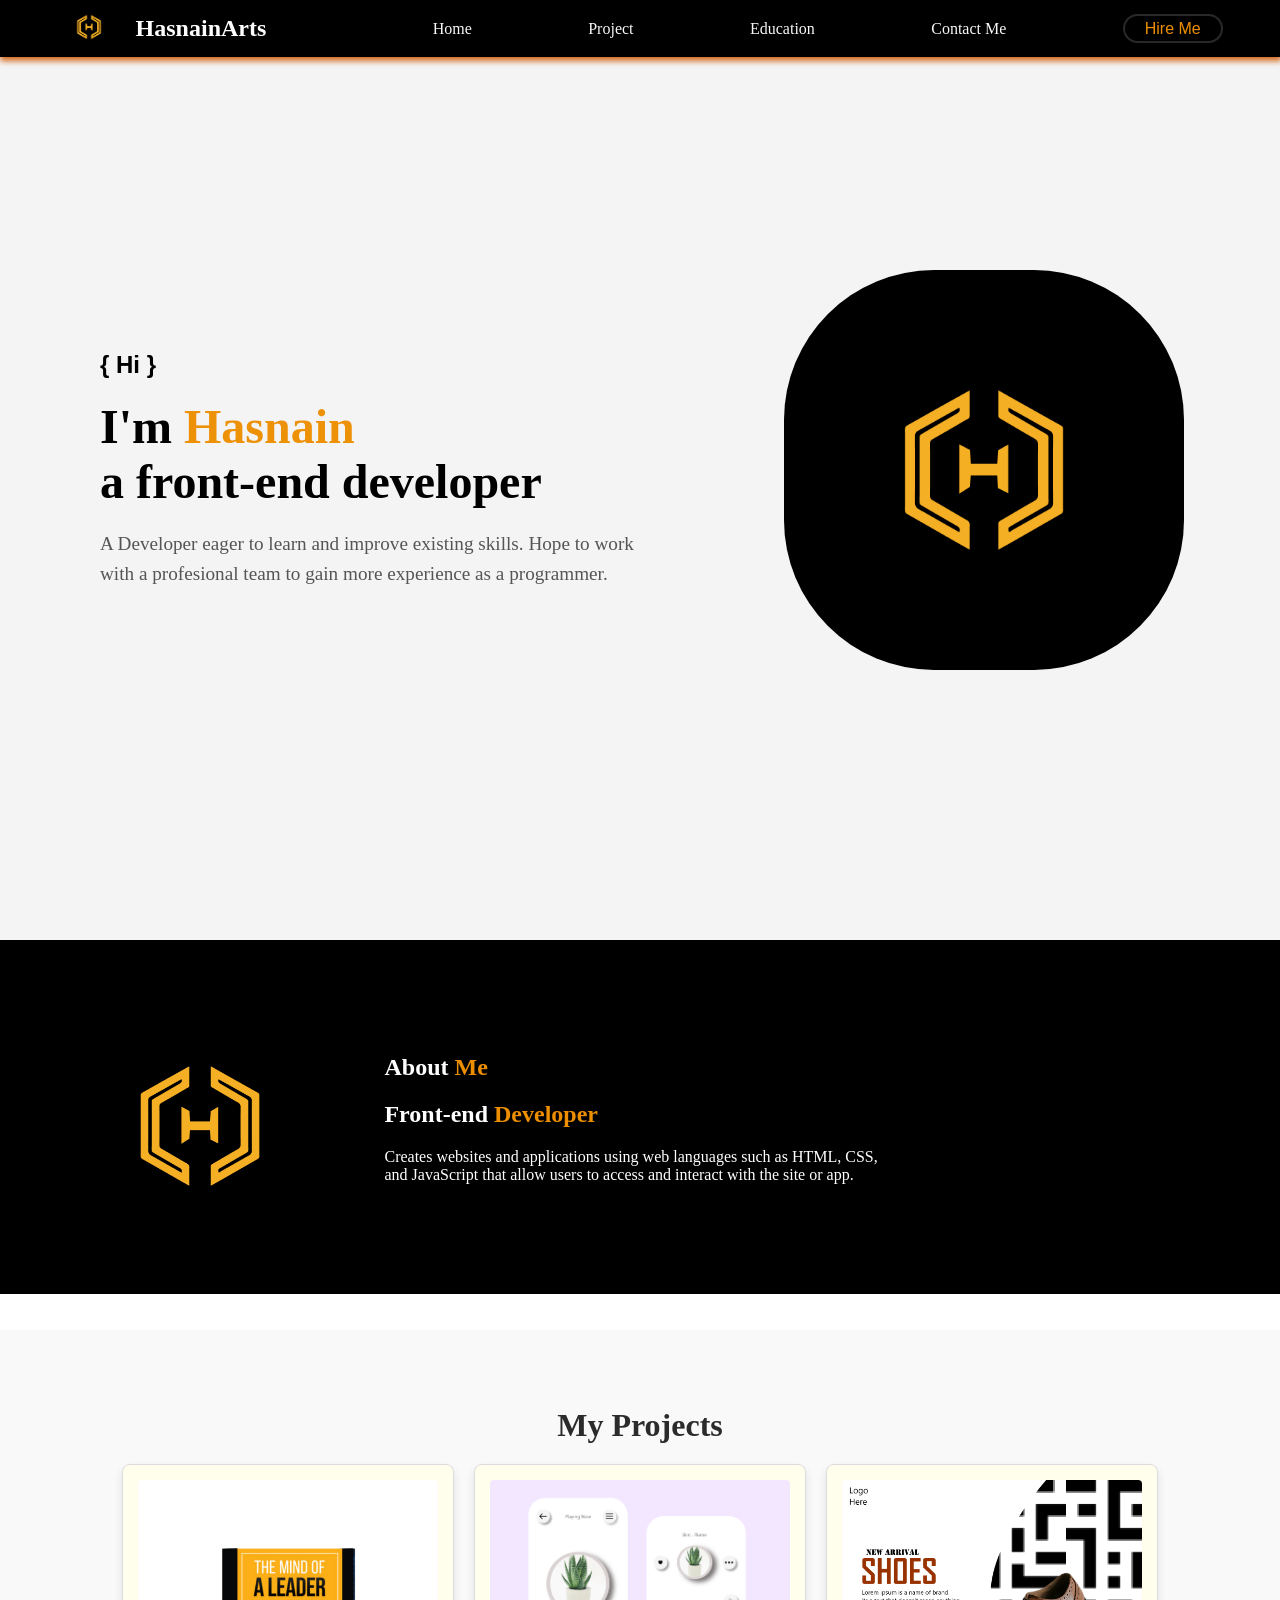
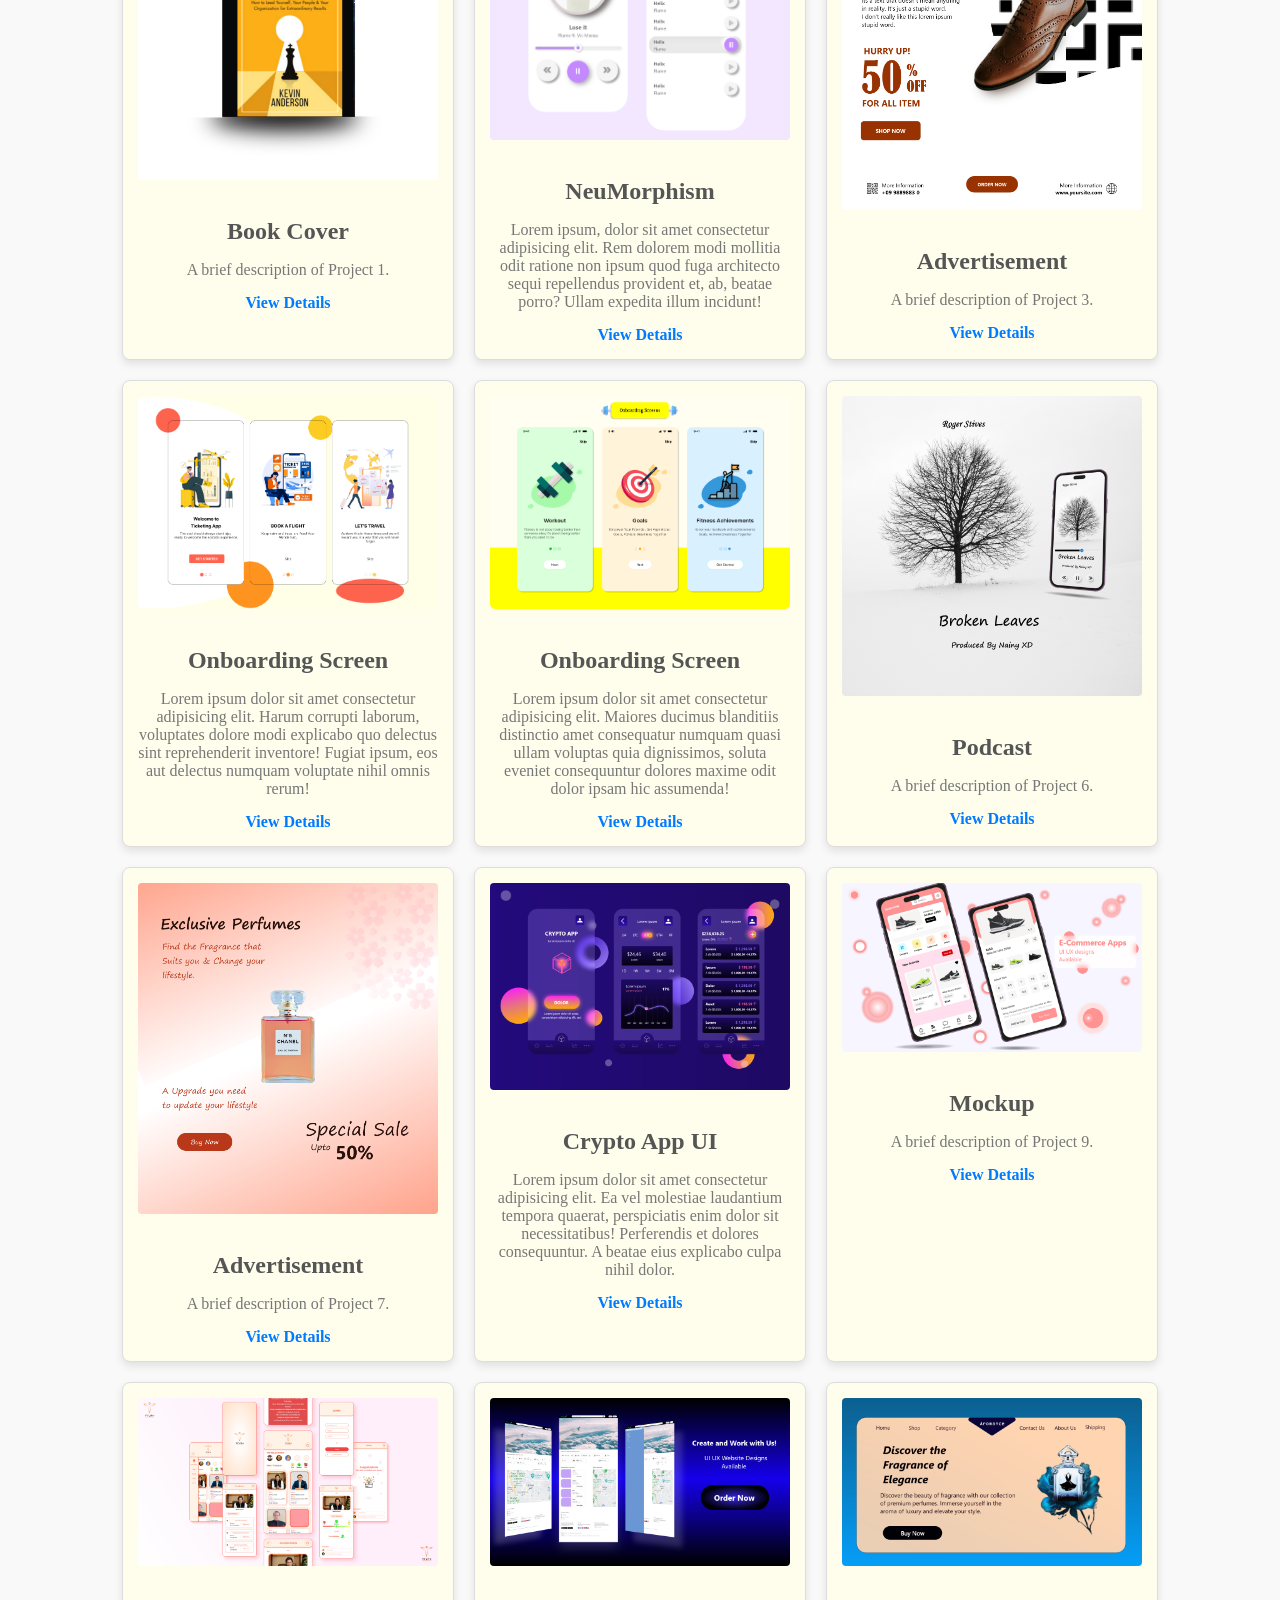
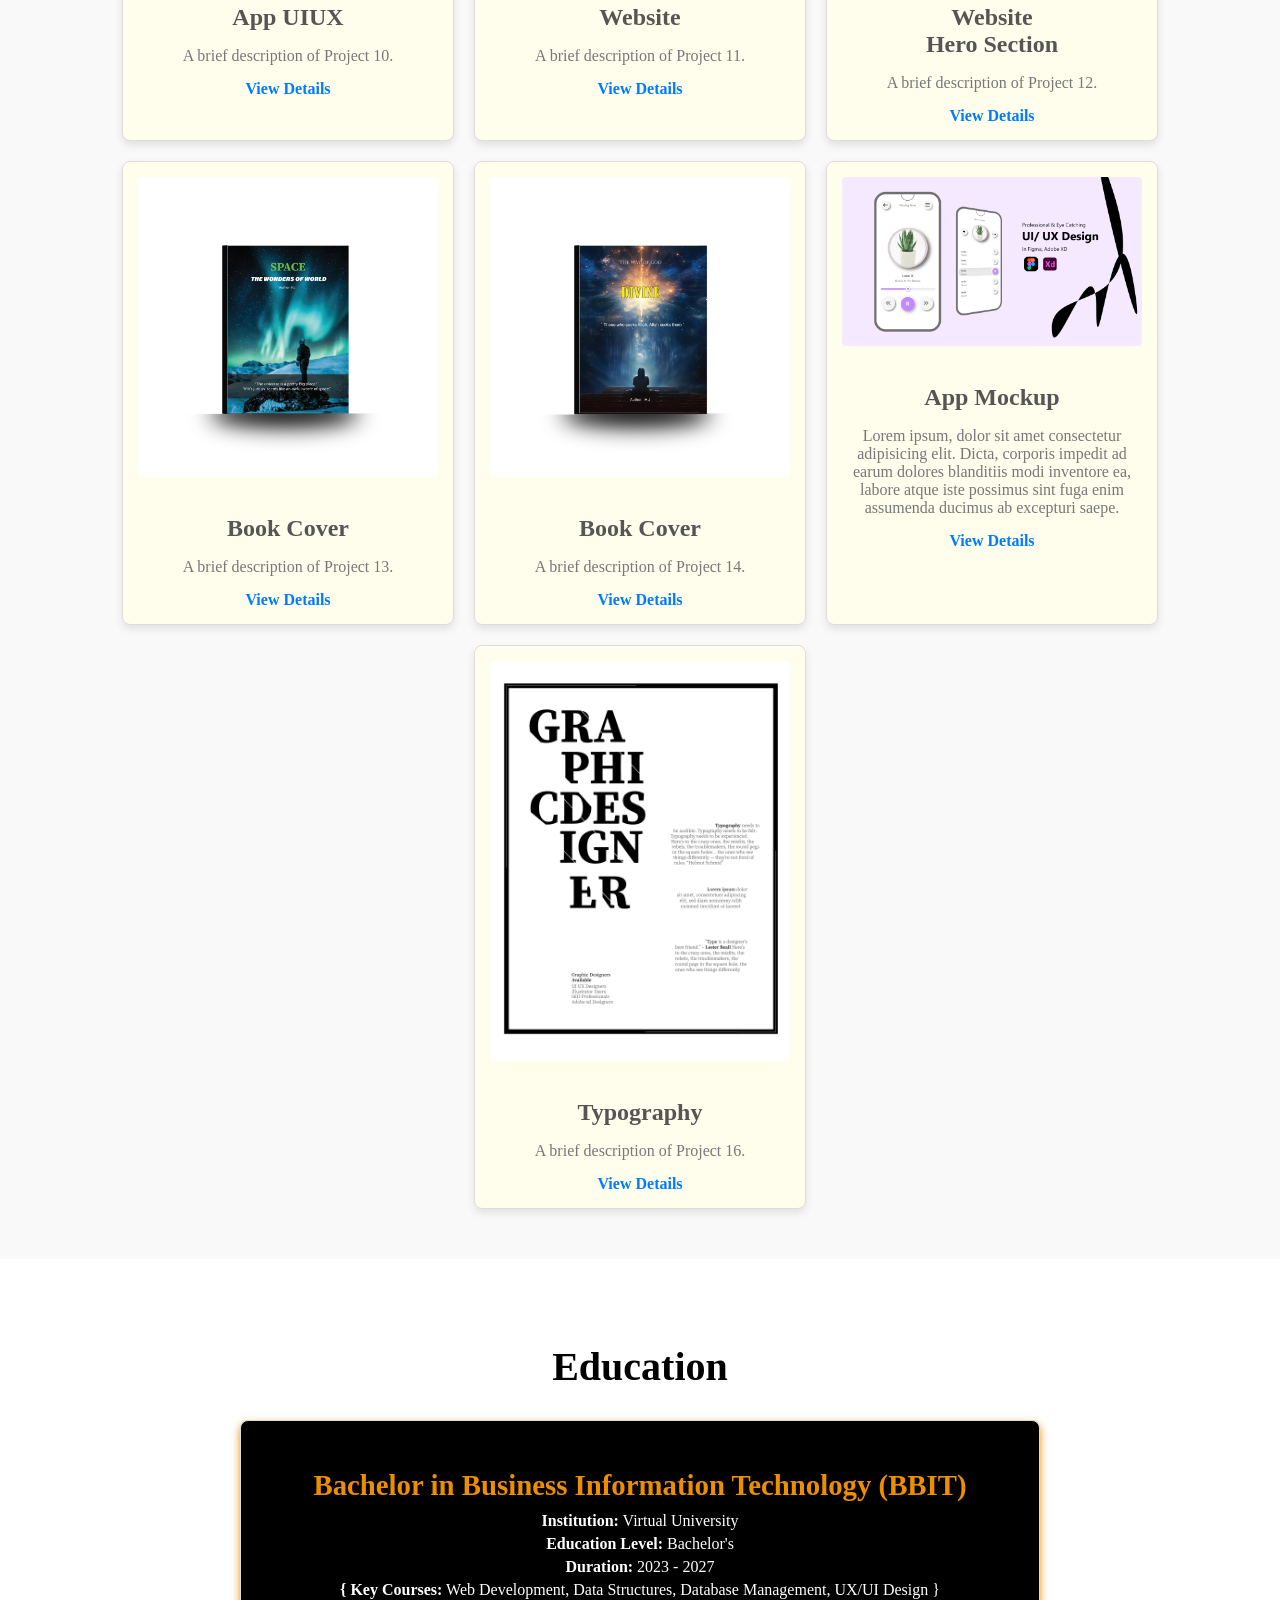
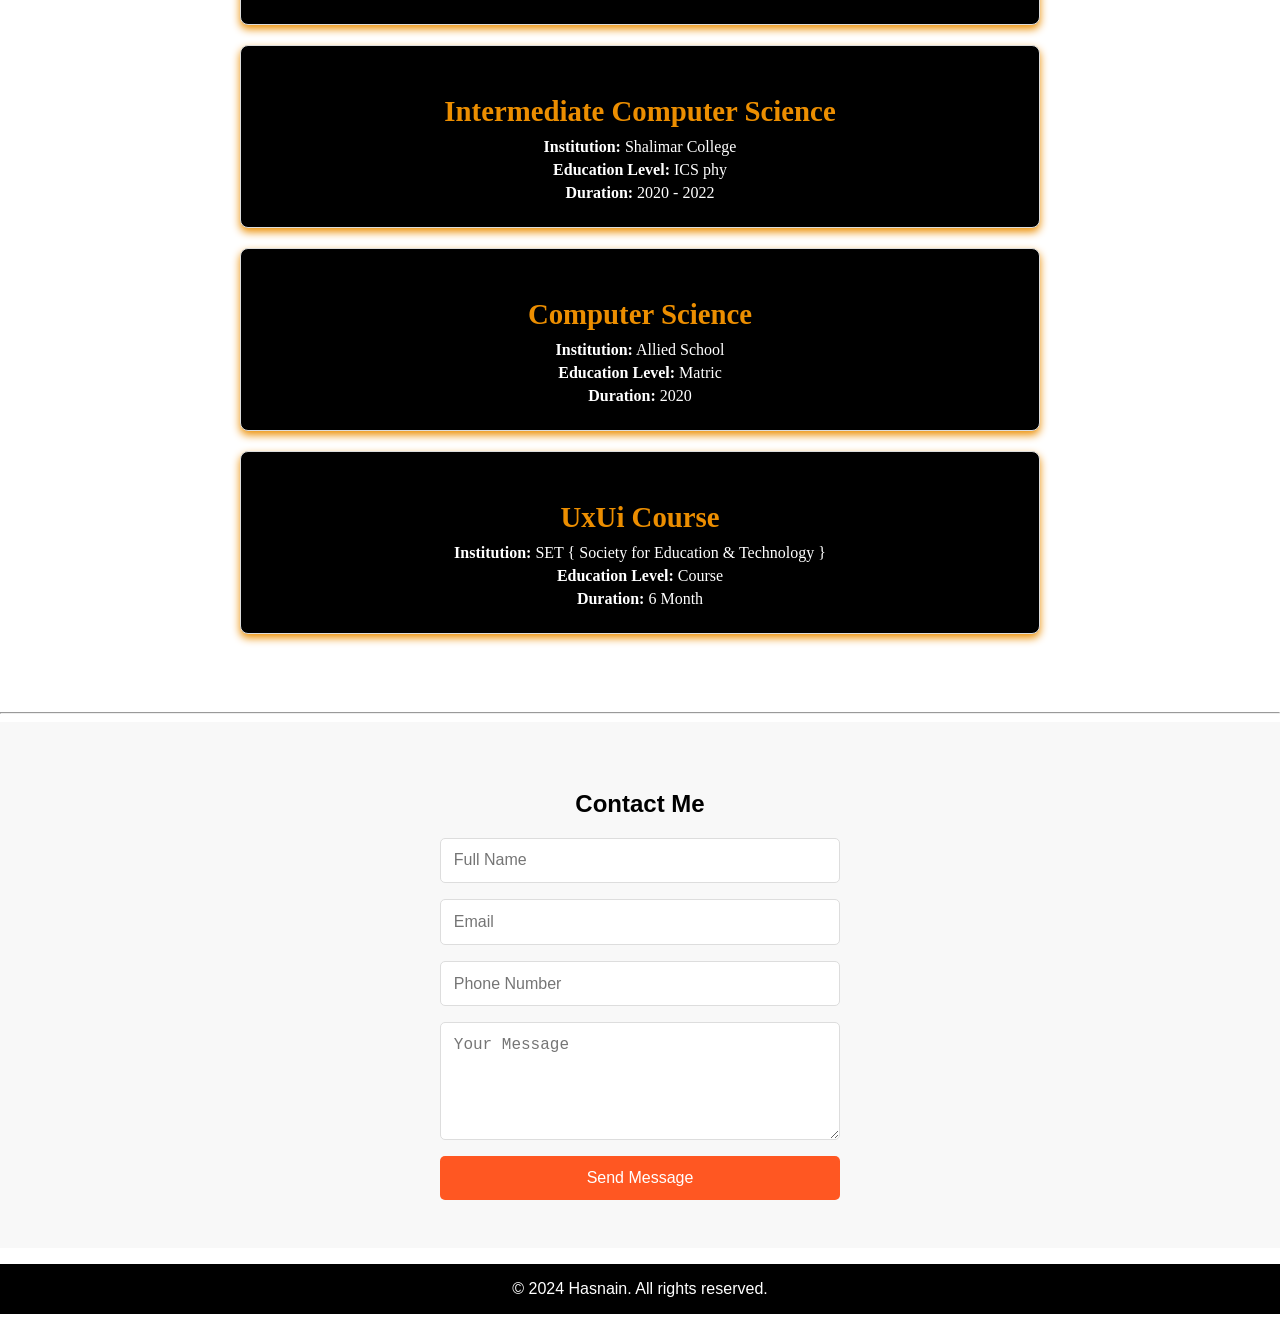
==== index.html @ d424af41 "Update and rename WebPortfolioComplete_index.html to index.html" ====
<!DOCTYPE html>
<html lang="en">
<head>
    <meta charset="UTF-8">
    <meta name="viewport" content="width=device-width, initial-scale=1.0">
    <title>CSS Level 1</title>
    <link rel="stylesheet" href="WebPortfolioComplete_style.html.css">
    
</head>


<body>
    
  <nav class="navbar">
        
        <a href="/practice.html"target="_main"> <img src="/images/Hasnain-Arts-logo.png" alt="logo" class="logo"
        ></a>
        
        <h1 style="margin-left: -100px;">HasnainArts </h1>

        <a id="home" href="#hero" style="margin-left: 50px;">Home</a>
        <a id="projectso" href="#projects">Project</a>
        <a id="educationo" href="#education">Education</a>
        <a id="Contactme" href="#contact">Contact Me</a>
        <button id="navbutton">Hire Me</button>
    
  </nav>

  <section class="hero" id="hero">
    <!-- Left Side Text -->
    <div class="hero-text"> 
        <h2>{ Hi }</h2>
        <h1>I'm <span id="name">Hasnain</span><br> a front-end developer</h1>
        <p>A Developer eager to learn and improve existing skills. Hope to work with a profesional team to gain more experience as a programmer.</p>
    </div>

<!-- Right Side Image -->
    <div class="hero-image">
        <img src="/images/Hasnain-Arts-logo.png" alt="Hero Image" height="50px" width="400px">
    </div>
</section>


<section class="section2">
 <br><br>
 <img src="/images/Hasnain-Arts-logo.png" id="sectionimg">

 <div class="section2text">
  <h1>About <span id="Me">Me</span></h1>
  <h1>Front-end <span id="Developer">Developer</span></h1>
  <p>Creates websites and applications using web languages such as HTML, CSS, and JavaScript that allow users to access and interact with the site or app.</p>
  <br>
  
 </div>
 <br><br>

</section>

<!-- <section class="about">
    <h2>About Me</h2>
    <p>Frontend Developer with a passion for creating visually appealing and user-friendly websites.</p>
</section> -->

<br><br>
<section id="projects">
    <h2>My Projects</h2>
    <div class="project-container">
        <!-- Project 1 -->
        <div class="project-card">
            <img src="/images/SPRK_default_preset_name_custom – 3.png" alt="Project 1">
            <h3>Book Cover</h3>
            <p>A brief description of Project 1.</p>
            <a href="https://example.com/project1" target="_blank">View Details</a>
        </div>
        <!-- Project 2 -->
        <div class="project-card">
            <img src="/images/NeuMorphism.png" alt="Project 2">
            <h3>NeuMorphism</h3>
            <p>Lorem ipsum, dolor sit amet consectetur adipisicing elit. Rem dolorem modi mollitia odit ratione non ipsum quod fuga architecto sequi repellendus provident et, ab, beatae porro? Ullam expedita illum incidunt!</p>
            <a href="https://example.com/project2" target="_blank">View Details</a>
        </div>
        <!-- Project 3 -->
        <div class="project-card">
            <img src="/images/Shoe Advertisement image.png" alt="Project 3">
            <h3>Advertisement</h3>
            <p>A brief description of Project 3.</p>
            <a href="https://example.com/project3" target="_blank">View Details</a>
        </div>
        <!-- Project 4 -->
<div class="project-card">
    <img src="/images/Onboarding Screen (3).png" alt="Project 4">
    <h3>Onboarding Screen</h3>
    <p>Lorem ipsum dolor sit amet consectetur adipisicing elit. Harum corrupti laborum, voluptates dolore modi explicabo quo delectus sint reprehenderit inventore! Fugiat ipsum, eos aut delectus numquam voluptate nihil omnis rerum!</p>
    <a href="https://example.com/project4" target="_blank">View Details</a>
</div>
<!-- Project 5 -->
<div class="project-card">
    <img src="/images/Onboarding Screen (2).png" alt="Project 5">
    <h3>Onboarding Screen</h3>
    <p>Lorem ipsum dolor sit amet consectetur adipisicing elit. Maiores ducimus blanditiis distinctio amet consequatur numquam quasi ullam voluptas quia dignissimos, soluta eveniet consequuntur dolores maxime odit dolor ipsam hic assumenda!</p>
    <a href="https://example.com/project5" target="_blank">View Details</a>
</div>
<!-- Project 6 -->
<div class="project-card">
    <img src="/images/Tree Podcast.png" alt="Project 6">
    <h3>Podcast</h3>
    <p>A brief description of Project 6.</p>
    <a href="https://example.com/project6" target="_blank">View Details</a>
</div>
 <!-- Additional Projects (7-16) -->
 <div class="project-card hidden">
    <img src="/images/Perfume Advertisement image.png" alt="Project 7">
    <h3>Advertisement</h3>
    <p>A brief description of Project 7.</p>
    <a href="https://example.com/project7" target="_blank">View Details</a>
</div>
<div class="project-card hidden">
    <img src="/images/Crypto App.png" alt="Project 8">
    <h3>Crypto App UI</h3>
    <p>Lorem ipsum dolor sit amet consectetur adipisicing elit. Ea vel molestiae laudantium tempora quaerat, perspiciatis enim dolor sit necessitatibus! Perferendis et dolores consequuntur. A beatae eius explicabo culpa nihil dolor.</p>
    <a href="https://example.com/project8" target="_blank">View Details</a>
</div>
<div class="project-card hidden">
    <img src="/images/Shoe Commerce Mockup.png" alt="Project 9">
    <h3>Mockup</h3>
    <p>A brief description of Project 9.</p>
    <a href="https://example.com/project9" target="_blank">View Details</a>
</div>
<div class="project-card hidden">
    <img src="/images/Truth App Mockup.png" alt="Project 10">
    <h3>App UIUX</h3>
    <p>A brief description of Project 10.</p>
    <a href="https://example.com/project10" target="_blank">View Details</a>
</div>
<div class="project-card hidden">
    <img src="/images/web mockup.png" alt="Project 11">
    <h3>Website</h3>
    <p>A brief description of Project 11.</p>
    <a href="https://example.com/project11" target="_blank">View Details</a>
</div>
<div class="project-card hidden">
    <img src="/images/Web Perfume.png" alt="Project 12">
    <h3>Website<br>Hero Section</h3>
    <p>A brief description of Project 12.</p>
    <a href="https://example.com/project12" target="_blank">View Details</a>
</div>
<div class="project-card hidden">
    <img src="/images/SPRK.png" alt="Project 13">
    <h3>Book Cover</h3>
    <p>A brief description of Project 13.</p>
    <a href="https://example.com/project13" target="_blank">View Details</a>
</div>
<div class="project-card hidden">
    <img src="/images/SPRK_default_preset_name_custom – 2.png" alt="Project 14">
    <h3>Book Cover</h3>
    <p>A brief description of Project 14.</p>
    <a href="https://example.com/project14" target="_blank">View Details</a>
</div>
<div class="project-card hidden">
    <img src="/images/App Mockup.png" alt="Project 15">
    <h3>App Mockup</h3>
    <p>Lorem ipsum, dolor sit amet consectetur adipisicing elit. Dicta, corporis impedit ad earum dolores blanditiis modi inventore ea, labore atque iste possimus sint fuga enim assumenda ducimus ab excepturi saepe.</p>
    <a href="https://example.com/project15" target="_blank">View Details</a>
</div>
<div class="project-card hidden">
    <img src="/images/Typography-Hasnain.jpg" alt="Project 16">
    <h3>Typography</h3>
    <p>A brief description of Project 16.</p>
    <a href="https://example.com/project16" target="_blank">View Details</a>
</div>

    </div>
    
</section>

<section id="education">
    <div class="education-container">
        <h2>Education</h2>
        <div class="education-item">
            <h3>Bachelor in Business Information Technology (BBIT)</h3>
            <p><strong>Institution:</strong> Virtual University</p>
            <p><strong>Education Level:</strong> Bachelor's</p>
            <p><strong>Duration:</strong> 2023 - 2027</p>
            <p><strong>{ Key Courses:</strong> Web Development, Data Structures, Database Management, UX/UI Design }</p>
        </div>
        <div class="education-item">
            <h3>Intermediate Computer Science</h3>
            <p><strong>Institution:</strong> Shalimar College</p>
            <p><strong>Education Level:</strong> ICS phy</p>
            <p><strong>Duration:</strong> 2020 - 2022</p>
            
        </div>
        <div class="education-item">
            <h3>Computer Science</h3>
            <p><strong>Institution:</strong> Allied School</p>
            <p><strong>Education Level:</strong> Matric</p>
            <p><strong>Duration:</strong> 2020</p>
            
        </div>
        <div class="education-item">
            <h3>UxUi Course</h3>
            <p><strong>Institution:</strong> SET { Society for Education & Technology }</p>
            <p><strong>Education Level:</strong> Course</p>
            <p><strong>Duration:</strong> 6 Month</p>
            
        </div>
    </div>
</section>


<hr>
<section class="contact" id="contact">
    <h2>Contact Me</h2>
    <form>
        <input type="text" placeholder="Full Name" required>
        <input type="email" placeholder="Email" required>
        <input type="text" placeholder="Phone Number">
        <textarea placeholder="Your Message" rows="5"></textarea>
        <button type="submit">Send Message</button>
    </form>
</section>


<footer>
    
    <p>&copy; 2024 Hasnain. All rights reserved.</p>
    <div class="footer-container">
        <div class="social-icons">
            <a href="https://facebook.com" target="_blank" class="icon">
                <i class="fab fa-facebook-f"></i>
            </a>
            <a href="https://instagram.com" target="_blank" class="icon">
                <i class="fab fa-instagram"></i>
            </a>
            <a href="https://twitter.com" target="_blank" class="icon">
                <i class="fab fa-twitter"></i>
            </a>
        </div>
</footer>

</body>
</html>
---- WebPortfolioComplete_style.html.css ----
.navbar {
  display: flex;
  align-items:center; /* Centers items vertically */
  justify-content:space-around; /* Centers items horizontally */
  padding: 1px;
  height: 55px; /* Set height to ensure proper vertical alignment */
  position: fixed; /* Fixes the navbar at the top */
    top: 0;         /* Aligns it to the top of the page */
    width: 100%;    /* Makes the navbar span the full width */
    background-color: #000000; /* Background color of the navbar */
    color: white;   /* Text color */
    z-index: 1000;  /* Ensures the navbar is on top of other elements */
    box-shadow: 0 4px 6px chocolate;
    font-family: Cambria, Cochin, Georgia, Times, 'Times New Roman', serif;
    
}


/* For WebKit Browsers (Chrome, Safari, Edge) */
::-webkit-scrollbar {
  width: 12px; /* Width of the scrollbar */
  height: 12px; /* Height for horizontal scrollbar */
}

::-webkit-scrollbar-track {
  background: #f1f1f1; /* Track color */
}

::-webkit-scrollbar-thumb {
  background-color: #888; /* Thumb color */
  border-radius: 10px; /* Rounded edges */
  border: 3px solid #f1f1f1; /* Adds space around thumb */
}

::-webkit-scrollbar-thumb:hover {
  background:#ec8e00; /* Color when hovered */
}

/* For Firefox */
* {
  scrollbar-color: #ec8e00 #f1f1f1; /* Thumb color | Track color */
  scrollbar-width: thin; /* Options: auto, thin, none */
}


/* Styling the logo */
.logo {
  border: 0dvipx solid #ec8e00f8; /* yellow border */
  border-radius: 5px; /* Optional rounded edges */
  width: 60px; /* Adjust size as needed */
  height: 60px;
}

nav a {
  color: #fffffff8;
  text-decoration: none;
  position: relative; /* Ensure pseudo-elements align properly */
  
}

#navbutton{
  width: 100px; /* Set a specific width */
  height: 29px;
  border-radius: 25px;
  font-size: medium;
  border:2px solid #2b2b2bf8;
  color: #ec8e00;
  background-color: #000000;
}


/* Optional: Add hover effect */
#navbutton:hover {
  background-color: #ec8e00; /* Change background color on hover */
  color: rgb(255, 255, 255); /* Change text color */
  border:2px solid #fffffff8;
  /* Change border color on hover */
   
} 

  nav a:hover {
    /* Change color on hover */
    color:#ec8e00;

  }

  nav a#projectso:hover::after{
    content: " { }";
    color: #ec8e00;
  }
  nav a#home:hover::after{
    content: " { }";
    color: #ec8e00;
  }
  nav a#educationo:hover::after{
    content: " { }";
    color: #ec8e00;
  }
  
  nav a#Contactme:hover::after{
    content: " { }";
    color: #ec8e00;
  }
  
  #name
  {
    color: #ec8e00f8;
  }

  body {
    margin: 0;
    font-family: Arial, sans-serif;
}

/* Hero Section Styles */
.hero {
    display: flex;
    align-items: center; /* Vertically centers content */
    justify-content: space-between; /* Spreads content evenly */
    padding: 20px;
    height: 100vh; /* Full screen height */
    background-color: #f4f4f4; /* Light background color */
}

/* Left Text Section */
.hero-text {
    flex: 1; /* Takes up one part of the available space */
    padding: 20px;
    margin-right: 50px;
    margin-left: 50px;
    padding-left: 15px;
}
p {
  font-weight:300;
}
.hero-text h2{
  padding-left: 15px;
}

.hero-text h1 {
    font-size: 3rem;
    margin: 0 0 20px;
    padding-left: 15px;
    font-family: Cambria, Cochin, Georgia, Times, 'Times New Roman', serif;
}

.hero-text p {
    font-size: 1.2rem;
    line-height: 1.6;
    color: #555;
    padding-left: 15px;
    font-family:Cambria, Cochin, Georgia, Times, 'Times New Roman', serif;
}

/* Right Image Section */
.hero-image {
    flex: 1; /* Takes up one part of the available space */
    display: flex;
    justify-content: center;
    align-items: center;
}

.hero-image img {
    max-width: 100%;
    height: auto; /* Maintains aspect ratio */
    border-radius: 150px; /* Optional rounded edges */
    
}


.section2-img{
    width: 50px; /* Ensures images don't exceed their container's width */
    height: 10px; /* Maintains the aspect ratio */
    display: block; /* Removes any unwanted gaps (inline spacing) */

}

#Me{
  color: #ec8e00;
  
}

#Developer{
  color: #ec8e00;
}


#sectionimg{ 
  height: 60px;
  /* background-color: #f3a600; */
  
  max-width: 1000px; /* Sets a maximum width for the image */
  height: 300px; /* Maintains the aspect ratio */
  display: inline-block; /* Aligns the image properly with text */
  vertical-align:middle; /* Ensures it aligns vertically with text */
  border-radius: 120px;
  padding-left: 50px;
  

}

.section2text{
  color: #ffffff;
  max-width: 500px; /* Sets a maximum width for the image */
  height: auto; /* Maintains the aspect ratio */
  display: inline-block; /* Aligns the image properly with text */
  vertical-align: middle; /* Ensures it aligns vertically with text */
  padding-left: 30px;
  font-family: Cambria, Cochin, Georgia, Times, 'Times New Roman', serif;


}

.section2text p{
  font-family: Cambria, Cochin, Georgia, Times, 'Times New Roman', serif;
}

.section2{
  background-color: #000000;
}


.about {
  padding: 20px ;
  text-align: center;
  background-color: #000000;
  color: #fff;
}

.about h2 {
  color:#ec8e00;
}

.contact {
  padding: 3rem 2rem;
  background-color: #f8f8f8;
  text-align: center;
}

.contact form {
  display: flex;
  flex-direction: column;
  gap: 1rem;
  max-width: 400px;
  margin: 0 auto;
}

.contact form input,
.contact form textarea,
.contact form button {
  padding: 0.8rem;
  border: 1px solid #ddd;
  border-radius: 5px;
  font-size: 1rem;
}

.contact form button {
  background-color: #ff5722;
  color: #fff;
  border: none;
}

footer p{
  text-align: center;
  padding: 1rem;
  background-color:black;
  color: #fff;
}

html {
  scroll-behavior: smooth;
}

/* General Section Styling */
#projects {
  padding: 50px 20px;
  background-color: #f9f9f9;
  text-align: center;
}

#projects h2 {
  font-size: 2rem;
  margin-bottom: 20px;
  color: #2b2b2b;
  font-family: Cambria, Cochin, Georgia, Times, 'Times New Roman', serif;

}

/* Container for Project Cards */
.project-container {
  display: flex;
  flex-wrap: wrap;
  justify-content: center;
  gap: 20px;
  font-family: Cambria, Cochin, Georgia, Times, 'Times New Roman', serif;
}

/* Individual Project Card Styling */
.project-card {
  background-color: #fffeec;
  border: 1px solid #ddd;
  border-radius: 8px;
  width: 300px;
  padding: 15px;
  text-align: center;
  box-shadow: 0 4px 8px rgba(0, 0, 0, 0.1);
  transition: transform 0.2s ease, box-shadow 0.2s ease;
}

.project-card img {
  max-width: 100%;
  border-radius: 4px;
  margin-bottom: 10px;
}

.project-card h3 {
  font-size: 1.5rem;
  color: #555;
  margin-bottom: 10px;
}

.project-card p {
  font-size: 1rem;
  color: #777;
  margin-bottom: 15px;
}

.project-card a {
  text-decoration: none;
  color: #007bff;
  font-weight: bold;
}

.project-card:hover {
  transform: translateY(-5px);
  box-shadow: 0 8px 16px rgba(0, 0, 0, 0.2);
}
.project-container {
  display: flex;
  flex-wrap: wrap; /* Ensures the cards wrap to the next row if needed */
  justify-content: center;
  gap: 20px; /* Space between cards */
}

#education {
  background-color: #ffffff;
  padding: 50px 20px;
  text-align: center;
  font-family: Cambria, Cochin, Georgia, Times, 'Times New Roman', serif;
}

.education-container {
  max-width: 800px;
  margin: 0 auto;
}

.education-container h2 {
  font-size: 2.5rem;
  color: #000000;
  margin-bottom: 30px;
}

.education-item {
  background-color: #000000;
  border: 1px solid #ddd;
  border-radius: 8px;
  padding: 20px;
  margin-bottom: 20px;
  box-shadow: 0 4px 8px #ec8e00;
}

.education-item h3 {
  font-size: 1.8rem;
  color: #ec8e00;
  margin-bottom: 10px;
}

.education-item p {
  margin: 5px 0;
  color: #ffffff;
}

.education-item strong {
  color:#ffffff;
}
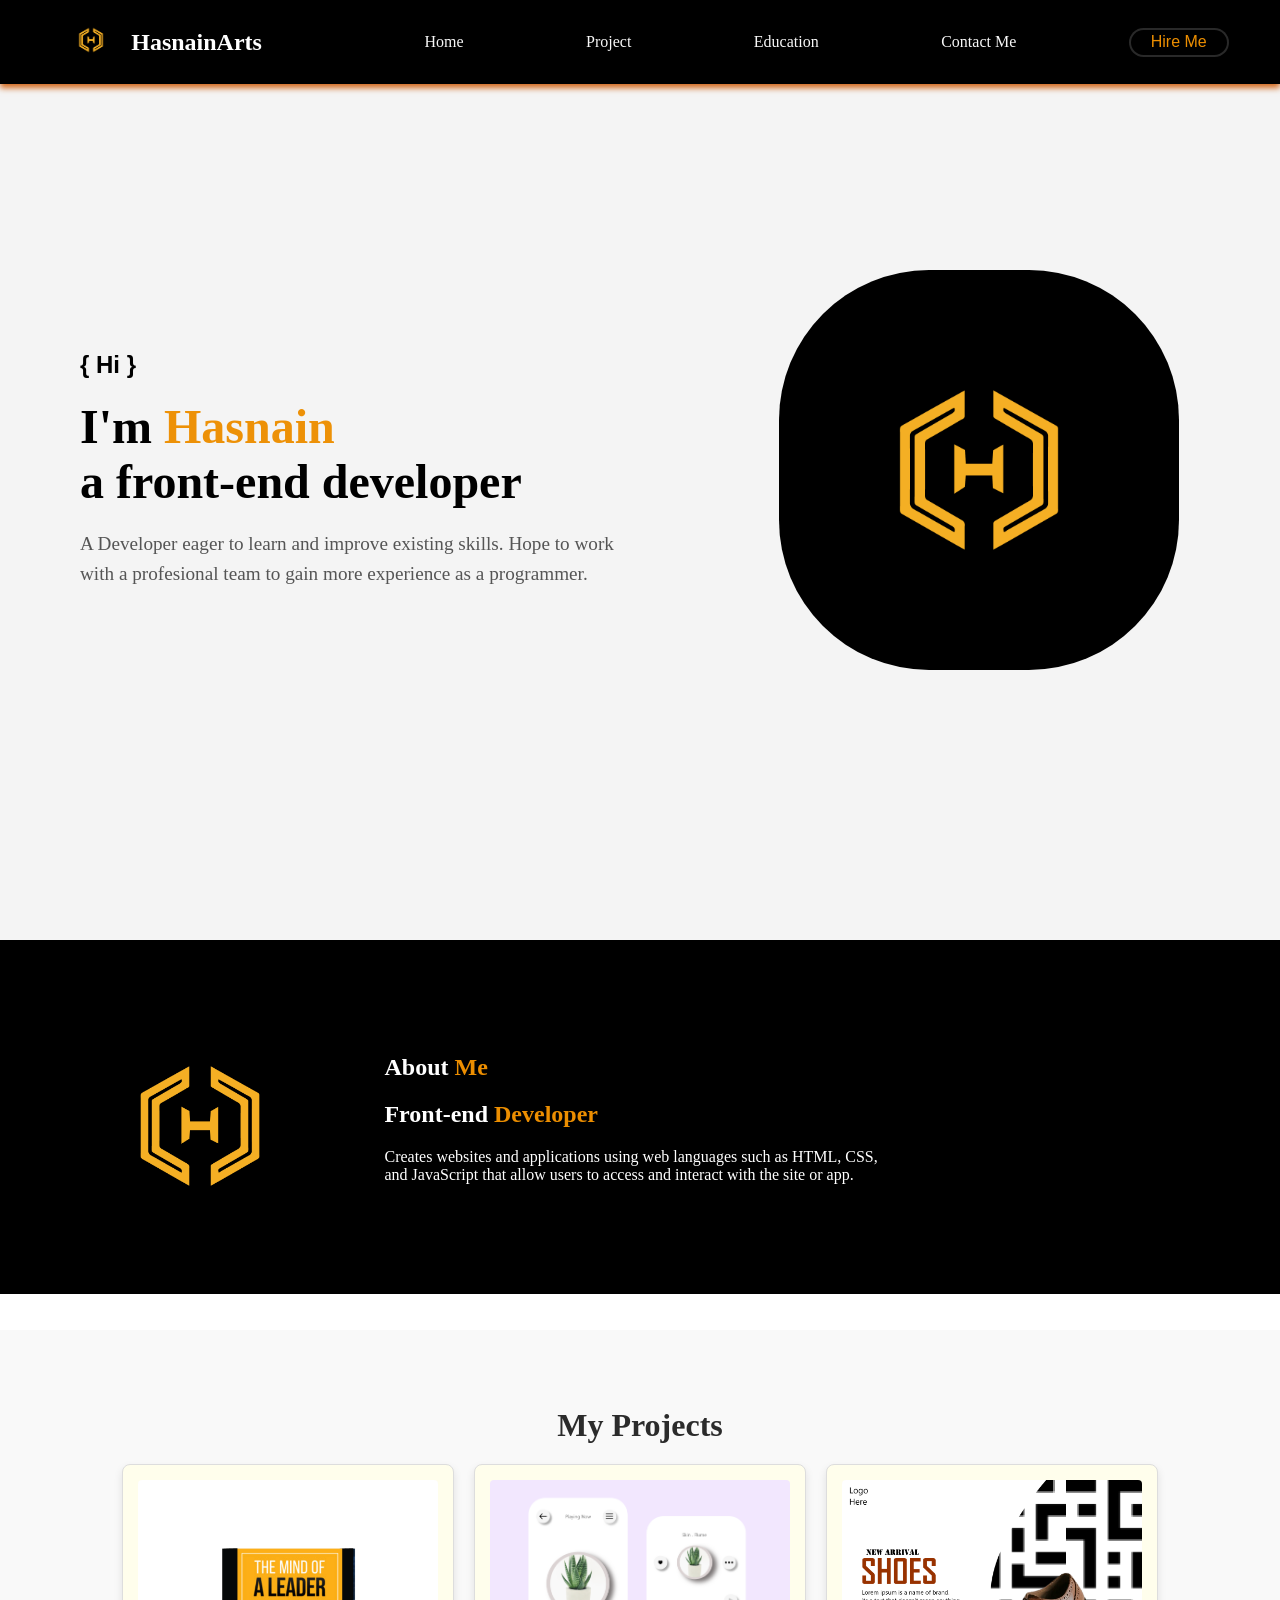
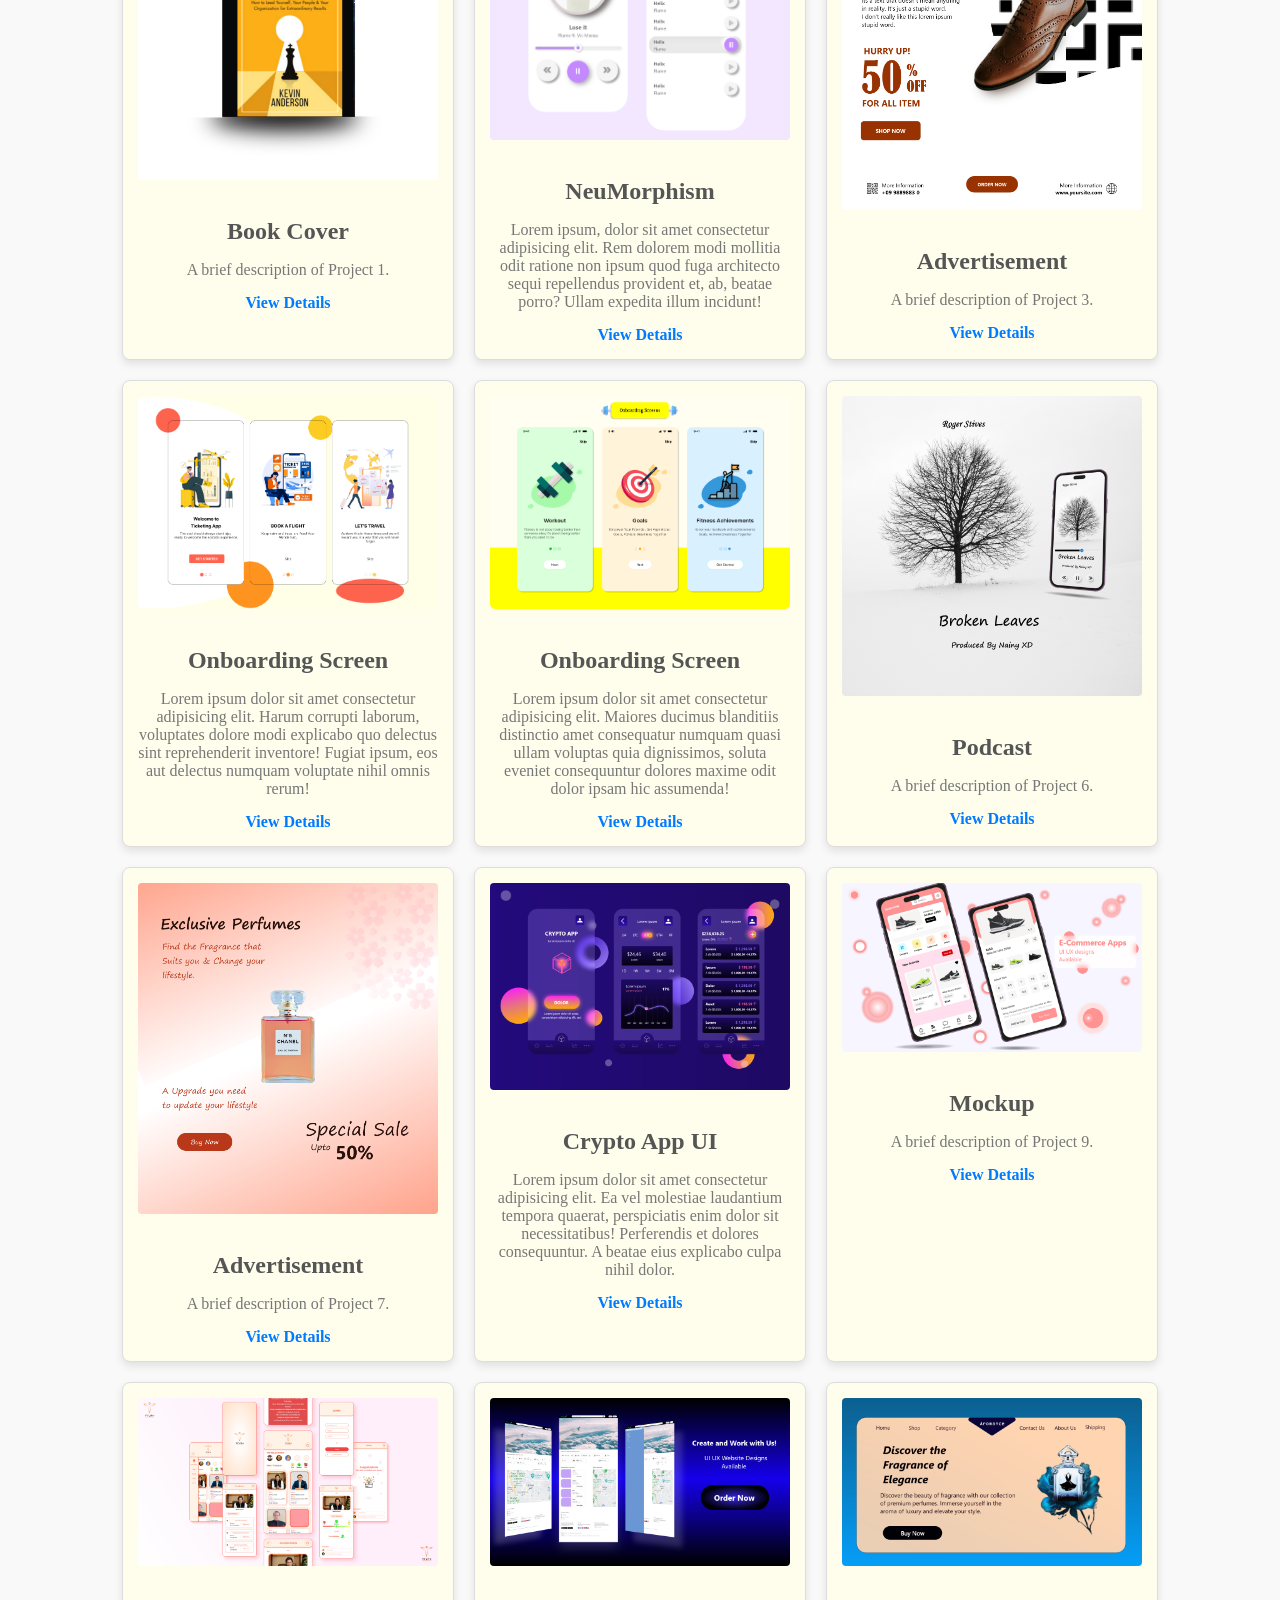
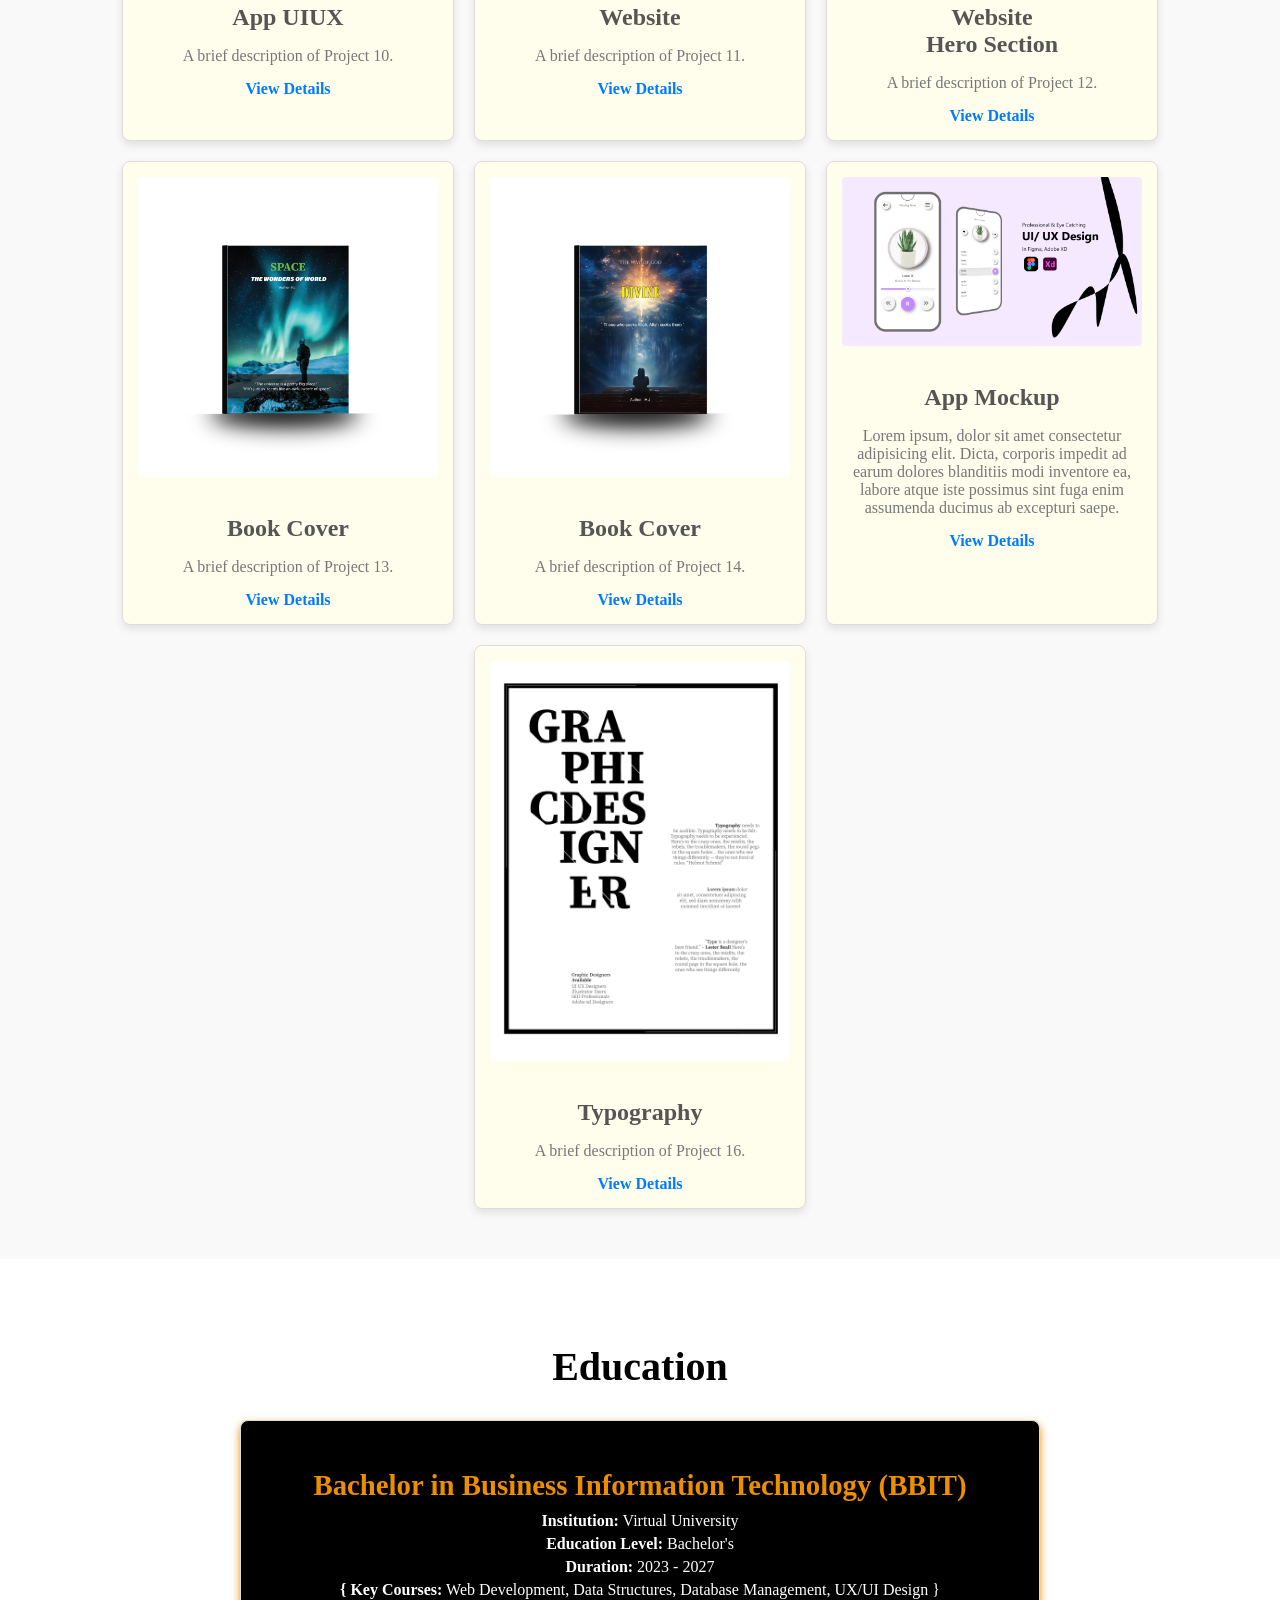
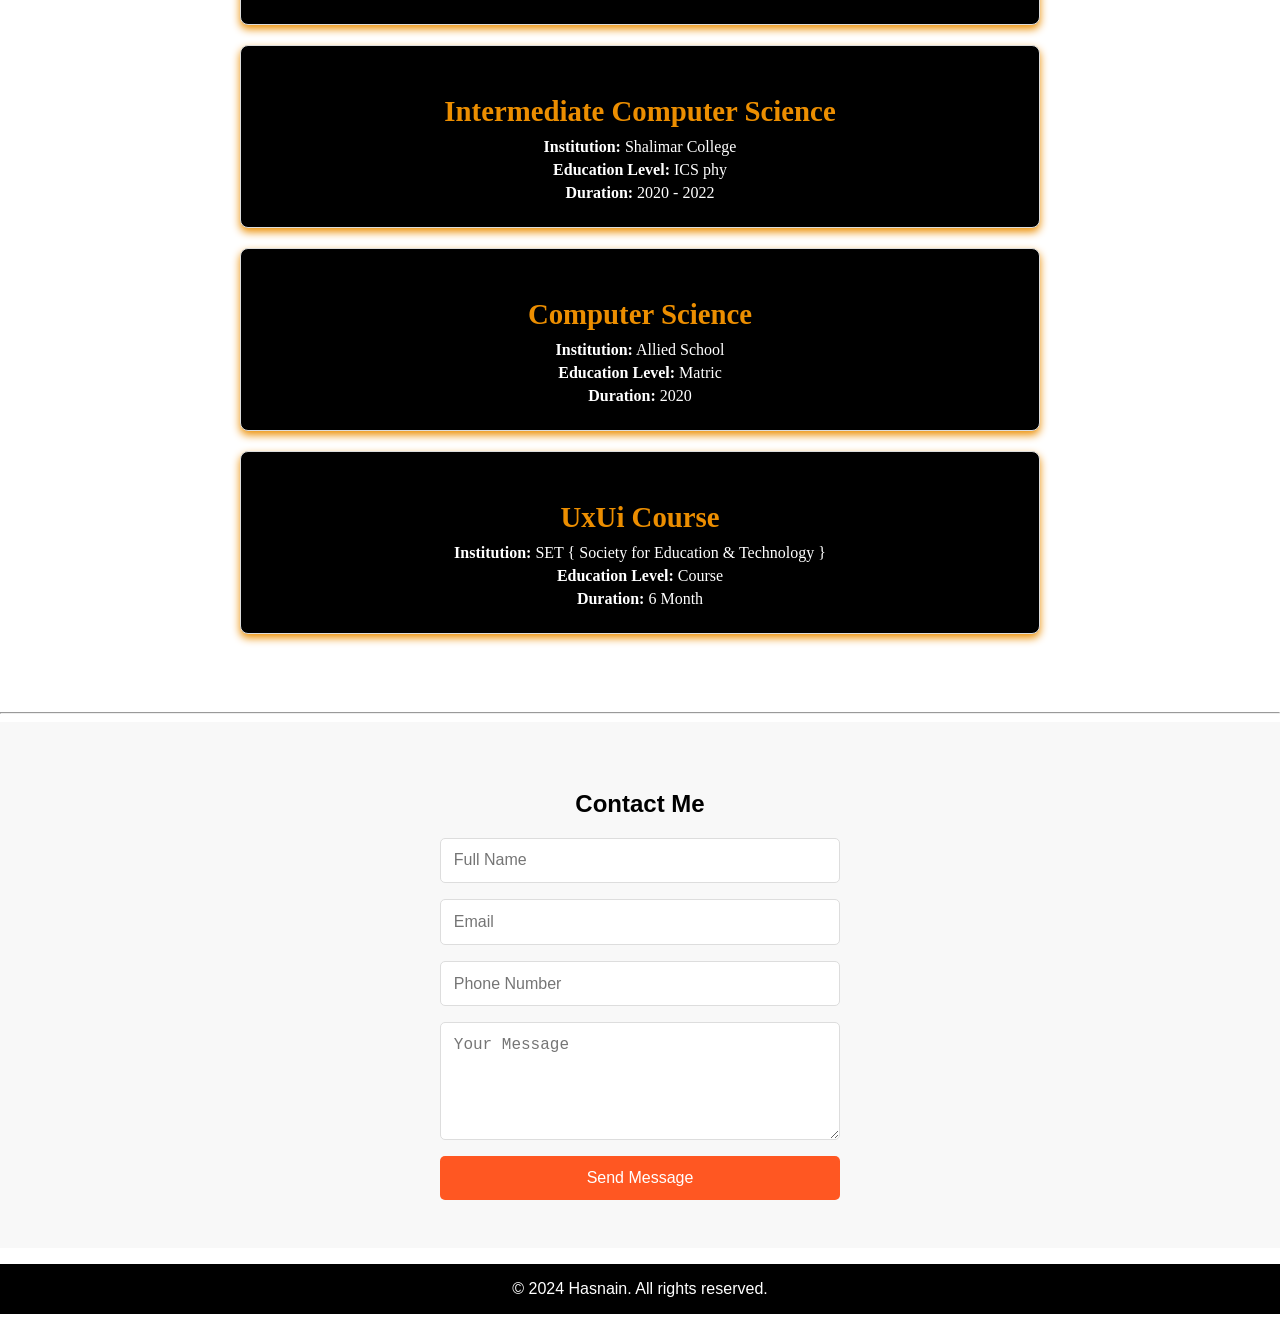
==== commit cce7eab4: "Update index.html" ====
--- a/index.html
+++ b/index.html
@@ -4,7 +4,7 @@
     <meta charset="UTF-8">
     <meta name="viewport" content="width=device-width, initial-scale=1.0">
     <title>CSS Level 1</title>
-    <link rel="stylesheet" href="WebPortfolioComplete_style.html.css">
+    <link rel="stylesheet" href="style.css">
     
 </head>
 
@@ -13,10 +13,11 @@
     
   <nav class="navbar">
         
-        <a href="/practice.html"target="_main"> <img src="/images/Hasnain-Arts-logo.png" alt="logo" class="logo"
-        ></a>
-        
-        <h1 style="margin-left: -100px;">HasnainArts </h1>
+        <div style="display: flex; justify-content: center; align-items: center;">
+            <a href="/practice.html" target="_main"> <img src="/images/Hasnain-Arts-logo.png" alt="logo"
+                    class="logo"></a>
+            <h1 >HasnainArts </h1>
+        </div>
 
         <a id="home" href="#hero" style="margin-left: 50px;">Home</a>
         <a id="projectso" href="#projects">Project</a>
@@ -36,14 +37,14 @@
 
 <!-- Right Side Image -->
     <div class="hero-image">
-        <img src="/images/Hasnain-Arts-logo.png" alt="Hero Image" height="50px" width="400px">
+        <img src="images/Hasnain-Arts-logo.png" alt="Hero Image" height="50px" width="400px">
     </div>
 </section>
 
 
 <section class="section2">
  <br><br>
- <img src="/images/Hasnain-Arts-logo.png" id="sectionimg">
+ <img src="images/Hasnain-Arts-logo.png" id="sectionimg">
 
  <div class="section2text">
   <h1>About <span id="Me">Me</span></h1>
@@ -67,103 +68,103 @@
     <div class="project-container">
         <!-- Project 1 -->
         <div class="project-card">
-            <img src="/images/SPRK_default_preset_name_custom – 3.png" alt="Project 1">
+            <img src="images/SPRK_default_preset_name_custom – 3.png" alt="Project 1">
             <h3>Book Cover</h3>
             <p>A brief description of Project 1.</p>
             <a href="https://example.com/project1" target="_blank">View Details</a>
         </div>
         <!-- Project 2 -->
         <div class="project-card">
-            <img src="/images/NeuMorphism.png" alt="Project 2">
+            <img src="images/NeuMorphism.png" alt="Project 2">
             <h3>NeuMorphism</h3>
             <p>Lorem ipsum, dolor sit amet consectetur adipisicing elit. Rem dolorem modi mollitia odit ratione non ipsum quod fuga architecto sequi repellendus provident et, ab, beatae porro? Ullam expedita illum incidunt!</p>
             <a href="https://example.com/project2" target="_blank">View Details</a>
         </div>
         <!-- Project 3 -->
         <div class="project-card">
-            <img src="/images/Shoe Advertisement image.png" alt="Project 3">
+            <img src="images/Shoe Advertisement image.png" alt="Project 3">
             <h3>Advertisement</h3>
             <p>A brief description of Project 3.</p>
             <a href="https://example.com/project3" target="_blank">View Details</a>
         </div>
         <!-- Project 4 -->
 <div class="project-card">
-    <img src="/images/Onboarding Screen (3).png" alt="Project 4">
+    <img src="images/Onboarding Screen (3).png" alt="Project 4">
     <h3>Onboarding Screen</h3>
     <p>Lorem ipsum dolor sit amet consectetur adipisicing elit. Harum corrupti laborum, voluptates dolore modi explicabo quo delectus sint reprehenderit inventore! Fugiat ipsum, eos aut delectus numquam voluptate nihil omnis rerum!</p>
     <a href="https://example.com/project4" target="_blank">View Details</a>
 </div>
 <!-- Project 5 -->
 <div class="project-card">
-    <img src="/images/Onboarding Screen (2).png" alt="Project 5">
+    <img src="images/Onboarding Screen (2).png" alt="Project 5">
     <h3>Onboarding Screen</h3>
     <p>Lorem ipsum dolor sit amet consectetur adipisicing elit. Maiores ducimus blanditiis distinctio amet consequatur numquam quasi ullam voluptas quia dignissimos, soluta eveniet consequuntur dolores maxime odit dolor ipsam hic assumenda!</p>
     <a href="https://example.com/project5" target="_blank">View Details</a>
 </div>
 <!-- Project 6 -->
 <div class="project-card">
-    <img src="/images/Tree Podcast.png" alt="Project 6">
+    <img src="images/Tree Podcast.png" alt="Project 6">
     <h3>Podcast</h3>
     <p>A brief description of Project 6.</p>
     <a href="https://example.com/project6" target="_blank">View Details</a>
 </div>
  <!-- Additional Projects (7-16) -->
  <div class="project-card hidden">
-    <img src="/images/Perfume Advertisement image.png" alt="Project 7">
+    <img src="images/Perfume Advertisement image.png" alt="Project 7">
     <h3>Advertisement</h3>
     <p>A brief description of Project 7.</p>
     <a href="https://example.com/project7" target="_blank">View Details</a>
 </div>
 <div class="project-card hidden">
-    <img src="/images/Crypto App.png" alt="Project 8">
+    <img src="images/Crypto App.png" alt="Project 8">
     <h3>Crypto App UI</h3>
     <p>Lorem ipsum dolor sit amet consectetur adipisicing elit. Ea vel molestiae laudantium tempora quaerat, perspiciatis enim dolor sit necessitatibus! Perferendis et dolores consequuntur. A beatae eius explicabo culpa nihil dolor.</p>
     <a href="https://example.com/project8" target="_blank">View Details</a>
 </div>
 <div class="project-card hidden">
-    <img src="/images/Shoe Commerce Mockup.png" alt="Project 9">
+    <img src="images/Shoe Commerce Mockup.png" alt="Project 9">
     <h3>Mockup</h3>
     <p>A brief description of Project 9.</p>
     <a href="https://example.com/project9" target="_blank">View Details</a>
 </div>
 <div class="project-card hidden">
-    <img src="/images/Truth App Mockup.png" alt="Project 10">
+    <img src="images/Truth App Mockup.png" alt="Project 10">
     <h3>App UIUX</h3>
     <p>A brief description of Project 10.</p>
     <a href="https://example.com/project10" target="_blank">View Details</a>
 </div>
 <div class="project-card hidden">
-    <img src="/images/web mockup.png" alt="Project 11">
+    <img src="images/web mockup.png" alt="Project 11">
     <h3>Website</h3>
     <p>A brief description of Project 11.</p>
     <a href="https://example.com/project11" target="_blank">View Details</a>
 </div>
 <div class="project-card hidden">
-    <img src="/images/Web Perfume.png" alt="Project 12">
+    <img src="images/Web Perfume.png" alt="Project 12">
     <h3>Website<br>Hero Section</h3>
     <p>A brief description of Project 12.</p>
     <a href="https://example.com/project12" target="_blank">View Details</a>
 </div>
 <div class="project-card hidden">
-    <img src="/images/SPRK.png" alt="Project 13">
+    <img src="images/SPRK.png" alt="Project 13">
     <h3>Book Cover</h3>
     <p>A brief description of Project 13.</p>
     <a href="https://example.com/project13" target="_blank">View Details</a>
 </div>
 <div class="project-card hidden">
-    <img src="/images/SPRK_default_preset_name_custom – 2.png" alt="Project 14">
+    <img src="images/SPRK_default_preset_name_custom – 2.png" alt="Project 14">
     <h3>Book Cover</h3>
     <p>A brief description of Project 14.</p>
     <a href="https://example.com/project14" target="_blank">View Details</a>
 </div>
 <div class="project-card hidden">
-    <img src="/images/App Mockup.png" alt="Project 15">
+    <img src="images/App Mockup.png" alt="Project 15">
     <h3>App Mockup</h3>
     <p>Lorem ipsum, dolor sit amet consectetur adipisicing elit. Dicta, corporis impedit ad earum dolores blanditiis modi inventore ea, labore atque iste possimus sint fuga enim assumenda ducimus ab excepturi saepe.</p>
     <a href="https://example.com/project15" target="_blank">View Details</a>
 </div>
 <div class="project-card hidden">
-    <img src="/images/Typography-Hasnain.jpg" alt="Project 16">
+    <img src="images/Typography-Hasnain.jpg" alt="Project 16">
     <h3>Typography</h3>
     <p>A brief description of Project 16.</p>
     <a href="https://example.com/project16" target="_blank">View Details</a>
--- a/style.css
+++ b/style.css
@@ -0,0 +1,389 @@
+
+.navbar {
+    display: flex;
+    align-items:center; /* Centers items vertically */
+    justify-content:space-around; /* Spreads items evenly */
+    padding: 0px;
+    height: auto; /* Set height to ensure proper vertical alignment */
+    position: fixed; /* Fixes the navbar at the top */
+    top: 0;         /* Aligns it to the top of the page */
+    width: 100%;    /* Makes the navbar span the full width */
+    background-color: #000000; /* Background color of the navbar */
+    color: white;   /* Text color */
+    z-index: 1000;  /* Ensures the navbar is on top of other elements */
+    box-shadow: 0 4px 6px chocolate;
+    font-family: Cambria, Cochin, Georgia, Times, 'Times New Roman', serif;
+    flex-wrap: wrap; /* Ensures the items wrap to the next line if needed */
+}
+
+
+/* For WebKit Browsers */
+::-webkit-scrollbar {
+  width: 12px; 
+  height: 12px;
+}
+
+::-webkit-scrollbar-track {
+  background: #f1f1f1; 
+}
+
+::-webkit-scrollbar-thumb {
+  background-color: #888;
+  border-radius: 10px; 
+  border: 3px solid #f1f1f1; 
+}
+
+::-webkit-scrollbar-thumb:hover {
+  background:#ec8e00; /* Color when hovered */
+}
+
+/* For Firefox */
+* {
+  scrollbar-color: #ec8e00 #f1f1f1;
+  scrollbar-width: thin; 
+}
+
+
+/* Styling the logo */
+.logo {
+  border: 0dvipx solid #ec8e00f8; /* yellow border */
+  border-radius: 5px; /* Optional rounded edges */
+  width: 60px; /* Adjust size as needed */
+  height: 60px;
+}
+
+nav a {
+  color: #fffffff8;
+  text-decoration: none;
+  padding: 10px 10px 10px 10px;
+  
+}
+
+#navbutton{
+  width: 100px; /* Set a specific width */
+  height: 29px;
+  border-radius: 25px;
+  font-size: medium;
+  border:2px solid #2b2b2bf8;
+  color: #ec8e00;
+  background-color: #000000;
+}
+
+
+/* Optional: Add hover effect */
+#navbutton:hover {
+  background-color: #ec8e00; /* Change background color on hover */
+  color: rgb(255, 255, 255); /* Change text color */
+  border:2px solid #fffffff8;
+  /* Change border color on hover */
+   
+} 
+
+  nav a:hover {
+    /* Change color on hover */
+    color:#ec8e00;
+
+  }
+
+  nav a#projectso:hover::after{
+    content: " { }";
+    color: #ec8e00;
+  }
+  nav a#home:hover::after{
+    content: " { }";
+    color: #ec8e00;
+  }
+  nav a#educationo:hover::after{
+    content: " { }";
+    color: #ec8e00;
+  }
+  
+  nav a#Contactme:hover::after{
+    content: " { }";
+    color: #ec8e00;
+  }
+  
+  #name
+  {
+    color: #ec8e00f8;
+  }
+
+  body {
+    margin: 0;
+    font-family: Arial, sans-serif;
+}
+
+/* Hero Section Styles */
+.hero {
+    display: flex;
+    align-items: center; /* Vertically centers content */
+    justify-content: space-between; /* Spreads content evenly */
+    padding: 20px 20px 20px 0px;
+    height: 100vh; /* Full screen height */
+    background-color: #f4f4f4; /* Light background color */
+}
+
+/* Left Text Section */
+.hero-text {
+    flex: 1; /* Takes up one part of the available space */
+    padding: 20px;
+    margin-right: 50px;
+    margin-left: 50px;
+    padding-left: 15px;
+}
+p {
+  font-weight:300;
+}
+.hero-text h2{
+  padding-left: 15px;
+}
+
+.hero-text h1 {
+    font-size: 3rem;
+    margin: 0 0 20px;
+    padding-left: 15px;
+    font-family: Cambria, Cochin, Georgia, Times, 'Times New Roman', serif;
+}
+
+.hero-text p {
+    font-size: 1.2rem;
+    line-height: 1.6;
+    color: #555;
+    padding-left: 15px;
+    font-family:Cambria, Cochin, Georgia, Times, 'Times New Roman', serif;
+}
+
+/* Right Image Section */
+.hero-image {
+    flex: 1; /* Takes up one part of the available space */
+    display: flex;
+    justify-content: center;
+    align-items: center;
+}
+
+.hero-image img {
+    max-width: 100%;
+    height: auto; /* Maintains aspect ratio */
+    border-radius: 150px; /* Optional rounded edges */
+    
+}
+
+
+.section2-img{
+    width: 50px; /* Ensures images don't exceed their container's width */
+    height: 10px; /* Maintains the aspect ratio */
+    display: block; /* Removes any unwanted gaps (inline spacing) */
+
+}
+
+#Me{
+  color: #ec8e00;
+  
+}
+
+#Developer{
+  color: #ec8e00;
+}
+
+
+#sectionimg{ 
+  height: 60px;
+  /* background-color: #f3a600; */
+  
+  max-width: 1000px; /* Sets a maximum width for the image */
+  height: 300px; /* Maintains the aspect ratio */
+  display: inline-block; /* Aligns the image properly with text */
+  vertical-align:middle; /* Ensures it aligns vertically with text */
+  border-radius: 120px;
+  padding-left: 50px;
+  
+
+}
+
+.section2text{
+  color: #ffffff;
+  max-width: 500px; /* Sets a maximum width for the image */
+  height: auto; /* Maintains the aspect ratio */
+  display: inline-block; /* Aligns the image properly with text */
+  vertical-align: middle; /* Ensures it aligns vertically with text */
+  padding-left: 30px;
+  font-family: Cambria, Cochin, Georgia, Times, 'Times New Roman', serif;
+
+
+}
+
+.section2text p{
+  font-family: Cambria, Cochin, Georgia, Times, 'Times New Roman', serif;
+}
+
+.section2{
+  background-color: #000000;
+}
+
+
+.about {
+  padding: 20px ;
+  text-align: center;
+  background-color: #000000;
+  color: #fff;
+}
+
+.about h2 {
+  color:#ec8e00;
+}
+
+.contact {
+  padding: 3rem 2rem;
+  background-color: #f8f8f8;
+  text-align: center;
+}
+
+.contact form {
+  display: flex;
+  flex-direction: column;
+  gap: 1rem;
+  max-width: 400px;
+  margin: 0 auto;
+}
+
+.contact form input,
+.contact form textarea,
+.contact form button {
+  padding: 0.8rem;
+  border: 1px solid #ddd;
+  border-radius: 5px;
+  font-size: 1rem;
+}
+
+.contact form button {
+  background-color: #ff5722;
+  color: #fff;
+  border: none;
+}
+
+footer p{
+  text-align: center;
+  padding: 1rem;
+  background-color:black;
+  color: #fff;
+}
+
+html {
+  scroll-behavior: smooth;
+}
+
+/* General Section Styling */
+#projects {
+  padding: 50px 20px;
+  background-color: #f9f9f9;
+  text-align: center;
+}
+
+#projects h2 {
+  font-size: 2rem;
+  margin-bottom: 20px;
+  color: #2b2b2b;
+  font-family: Cambria, Cochin, Georgia, Times, 'Times New Roman', serif;
+
+}
+
+/* Container for Project Cards */
+.project-container {
+  display: flex;
+  flex-wrap: wrap;
+  justify-content: center;
+  gap: 20px;
+  font-family: Cambria, Cochin, Georgia, Times, 'Times New Roman', serif;
+}
+
+/* Individual Project Card Styling */
+.project-card {
+  background-color: #fffeec;
+  border: 1px solid #ddd;
+  border-radius: 8px;
+  width: 300px;
+  padding: 15px;
+  text-align: center;
+  box-shadow: 0 4px 8px rgba(0, 0, 0, 0.1);
+  transition: transform 0.2s ease, box-shadow 0.2s ease;
+}
+
+.project-card img {
+  max-width: 100%;
+  border-radius: 4px;
+  margin-bottom: 10px;
+}
+
+.project-card h3 {
+  font-size: 1.5rem;
+  color: #555;
+  margin-bottom: 10px;
+}
+
+.project-card p {
+  font-size: 1rem;
+  color: #777;
+  margin-bottom: 15px;
+}
+
+.project-card a {
+  text-decoration: none;
+  color: #007bff;
+  font-weight: bold;
+}
+
+.project-card:hover {
+  transform: translateY(-5px);
+  box-shadow: 0 8px 16px rgba(0, 0, 0, 0.2);
+}
+.project-container {
+  display: flex;
+  flex-wrap: wrap; /* Ensures the cards wrap to the next row if needed */
+  justify-content: center;
+  gap: 20px; /* Space between cards */
+}
+
+#education {
+  background-color: #ffffff;
+  padding: 50px 20px;
+  text-align: center;
+  font-family: Cambria, Cochin, Georgia, Times, 'Times New Roman', serif;
+}
+
+.education-container {
+  max-width: 800px;
+  margin: 0 auto;
+}
+
+.education-container h2 {
+  font-size: 2.5rem;
+  color: #000000;
+  margin-bottom: 30px;
+}
+
+.education-item {
+  background-color: #000000;
+  border: 1px solid #ddd;
+  border-radius: 8px;
+  padding: 20px;
+  margin-bottom: 20px;
+  box-shadow: 0 4px 8px #ec8e00;
+}
+
+.education-item h3 {
+  font-size: 1.8rem;
+  color: #ec8e00;
+  margin-bottom: 10px;
+}
+
+.education-item p {
+  margin: 5px 0;
+  color: #ffffff;
+}
+
+.education-item strong {
+  color:#ffffff;
+}
+
+
+
